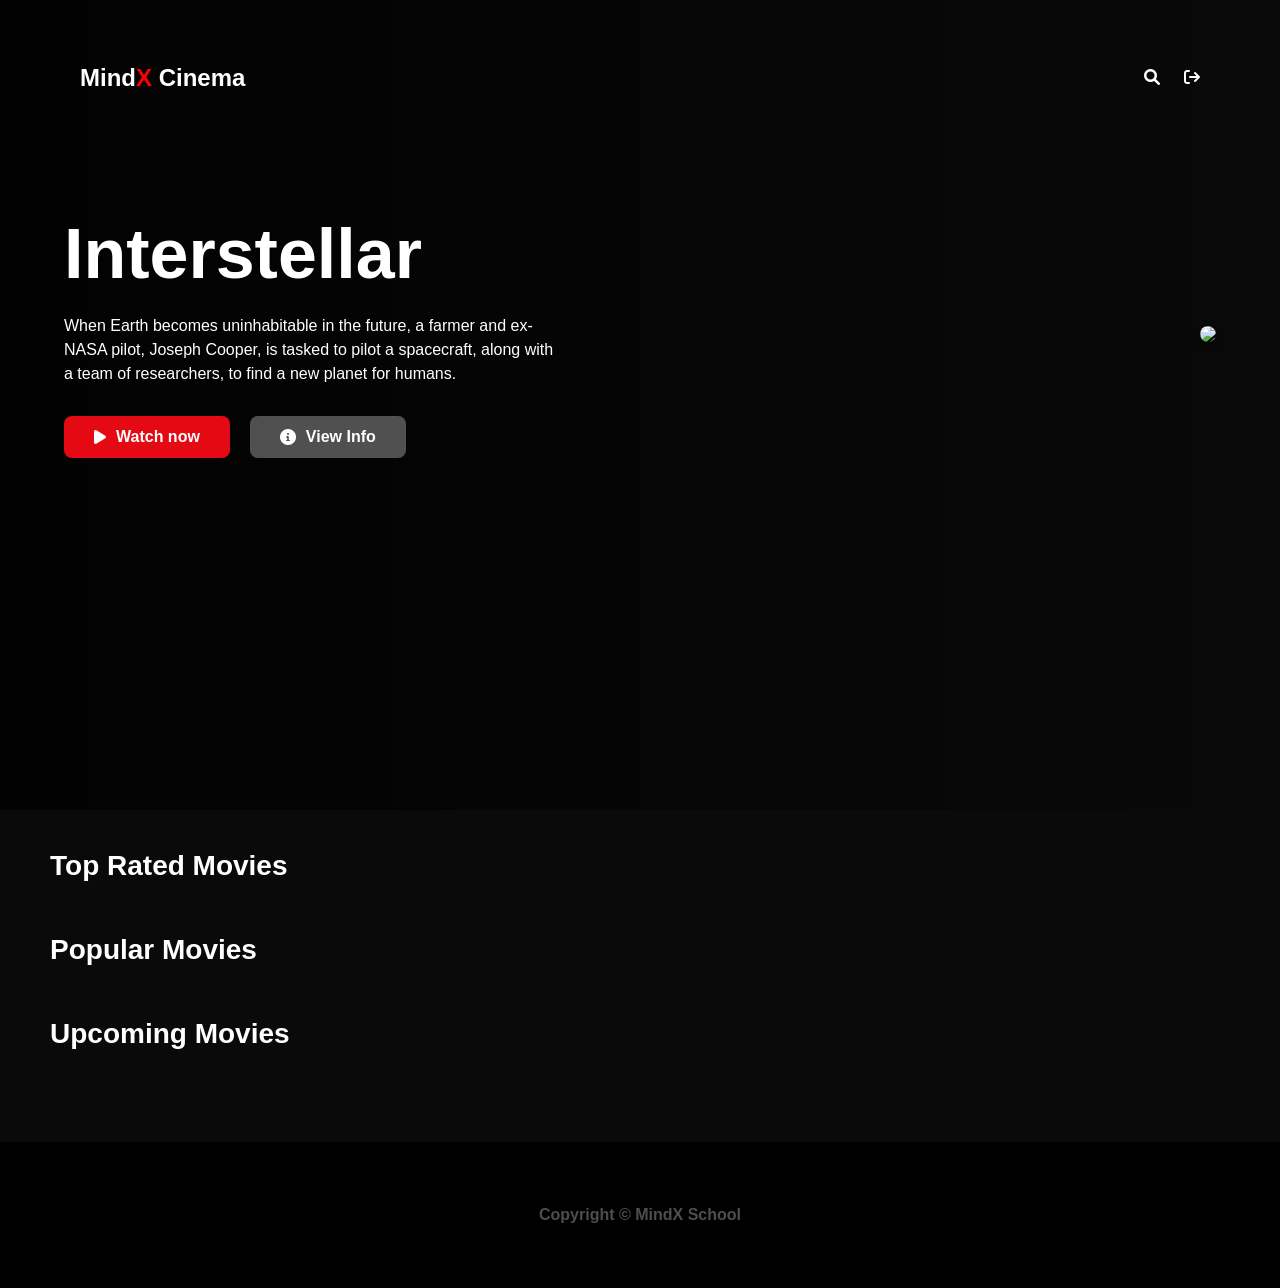
==== pages/index.html @ 05d29005 "first commit" ====
<!doctype html>
<html lang="en">
  <head>
    <meta charset="UTF-8" />
    <meta name="viewport" content="width=device-width, initial-scale=1.0" />
    <link
      rel="stylesheet"
      href="https://cdnjs.cloudflare.com/ajax/libs/font-awesome/6.0.0/css/all.min.css" />
    <title>MindX Cinema</title>
    <link rel="stylesheet" href="../style/index.css" />
    <link rel="stylesheet" href="../style/general.css" />
  </head>
  <body>
    <header class="hero">
      <nav class="navbar">
        <a href="index.html">
          <div class="logo">
            <h1>Mind<span>X</span> Cinema</h1>
          </div>
        </a>
        <div class="nav-icon">
          <a href="search.html">
            <i class="fa fa-solid fa-magnifying-glass" id="search-btn"></i
          ></a>
          <a href="login.html">
            <i
              class="fa fa-solid fa-arrow-right-from-bracket"
              id="logout-btn"></i>
          </a>
        </div>
      </nav>
      <div class="hero-content">
        <div class="hero-text">
          <h1>Interstellar</h1>
          <p>
            When Earth becomes uninhabitable in the future, a farmer and ex-NASA
            pilot, Joseph Cooper, is tasked to pilot a spacecraft, along with a
            team of researchers, to find a new planet for humans.
          </p>
          <div class="hero-button-container">
            <button class="btn-watch">
              <span class="fa-solid fa-play"></span> Watch now
            </button>
            <button class="btn-info">
              <span class="fa-solid fa-circle-info"></span> View Info
            </button>
          </div>
        </div>
        <div class="hero-poster">
          <img
            src="https://resizing.flixster.com/-XZAfHZM39UwaGJIFWKAE8fS0ak=/v3/t/assets/p10543523_p_v8_as.jpg" />
        </div>
      </div>
    </header>
    <main class="content">
      <section class="movie-section">
        <h2>Top Rated Movies</h2>
        <div class="movie-grid-4" id="top_rated"></div>
      </section>
      <section class="movie-section">
        <h2>Popular Movies</h2>
        <div class="movie-grid-4" id="popular"></div>
      </section>
      <section class="movie-section">
        <h2>Upcoming Movies</h2>
        <div class="movie-grid-4" id="upcoming"></div>
      </section>
    </main>
    <footer><p>Copyright © MindX School</p></footer>
    <script type="module" src="../javascript/index.js"></script>
    <script src="../javascript/general.js"></script>
  </body>
</html>
---- style/index.css ----
body {
  background-color: black;
  color: white;
  font-family: sans-serif;
}
.hero {
  background:
    linear-gradient(to right, rgba(0, 0, 0, 0.8), rgba(0, 0, 0, 0.1)),
    url("https://images6.alphacoders.com/651/651486.png") center/cover;
  height: 90vh;
  padding: 32px 64px;
}
.hero-content {
  margin-top: 90px;
  display: flex;
  align-items: center;
  justify-content: space-between;
  vertical-align: center;
  gap: 25px;
}
.hero-text {
  max-width: 500px;
}
.hero-text h1 {
  font-size: 70px;
  margin-bottom: 20px;
}
.hero-text p {
  line-height: 1.5;
  margin-bottom: 30px;
}
.hero-poster img {
  width: 300px;
  border-radius: 14px;
  box-shadow: 0 4px 6px rgba(0, 0, 0, 0.5);
}
.hero-button-container {
  display: flex;
  gap: 20px;
}
.hero-button-container button {
  padding: 12px 30px;
  border: none;
  border-radius: 8px;
  cursor: pointer;
  font-size: 16px;
  display: flex;
  align-items: center;
  gap: 10px;
}
.btn-watch {
  background-color: #e50914;
  color: white;
  transition: 0.2s;
  font-weight: bold;
}
.btn-watch:hover {
  background-color: #b20710;
}
.btn-info {
  background-color: rgba(255, 255, 255, 0.3);
  color: white;
  font-weight: bold;
  transition: 0.2s;
}
.btn-info:hover {
  background-color: rgba(255, 255, 255, 0.5);
}
---- style/general.css ----
.navbar {
  padding: 32px 16px;
  display: flex;
  justify-content: space-between;
  align-items: center;
}
a {
  text-decoration: none;
}
body {
  background-color: rgb(10, 10, 10);
  color: white;
  font-family: sans-serif;
}
.logo {
  font-weight: 800px;
  color: white;
}

.logo span {
  color: red;
}
.nav-icon i {
  color: white;
  text-decoration: none;
  margin-left: 20px;
  cursor: pointer;
  transition: 0.1s ease;
}
.nav-icon i:hover {
  transform: scale(1.5);
}
* {
  margin: 0px;
  padding: 0px;
  box-sizing: border-box;
}
footer {
  background-color: black;
  display: flex;
  justify-content: center;
  padding: 64px;
  font-weight: bold;
  color: rgb(78, 78, 78);
}
.black-bg {
  background-color: black;
}
.content {
  padding: 40px 50px;
}
.movie-section {
  margin-bottom: 32px;
}
.movie-section h2 {
  font-size: 28px;
  margin-bottom: 20px;
}
.movie-grid-4 {
  display: grid;
  grid-template-columns: repeat(4, 1fr);
  gap: 20px;
}

.movie-grid-5 {
  display: grid;
  grid-template-columns: repeat(5, 1fr);
  gap: 15px;
}
.movie-grid-4 .movie-card .img-container,
.movie-grid-5 .movie-card .img-container {
  overflow: hidden;
  box-sizing: border-box;
  object-fit: cover;
  border-radius: 14px;
  transition: 0.3s ease;
  box-shadow: 0 4px 8px rgba(0, 0, 0, 0.3);
}
.img-container-4 {
  height: 630px;
}
.img-container-5 {
  height: 500px;
}
.movie-grid-4 .movie-card img,
.movie-grid-5 .movie-card img {
  width: 100%;
  transition: 0.3s ease;
}
.movie-grid-4 .movie-card img:hover,
.movie-grid-5 .movie-card img:hover {
  transform: scale(1.05);
  box-shadow: 0 8px 16px rgba(0, 0, 0, 0.5);
}
.movie-grid-4 .movie-card h3,
.movie-grid-5 .movie-card h3 {
  text-decoration: none;
  color: white;
  margin-top: 10px;
  font-size: 18px;
  text-align: center;
}
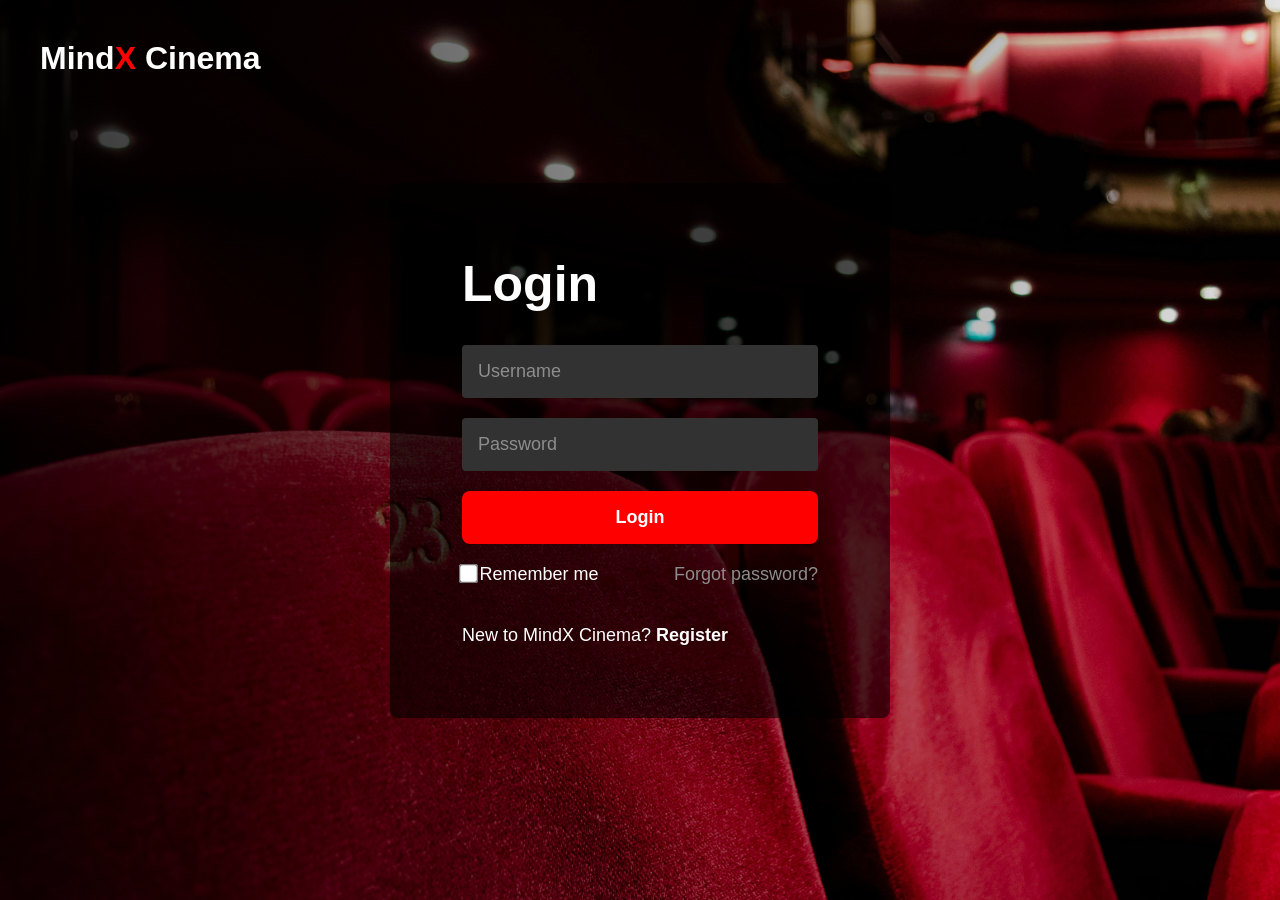
==== commit 0138255d: "moving html files to pages, redirect to index.html when lands on homepage" ====
--- a/pages/index.html
+++ b/pages/index.html
@@ -13,16 +13,19 @@
   <body>
     <header class="hero">
       <nav class="navbar">
-        <a href="index.html">
+        <a href="../pages/index.html">
           <div class="logo">
             <h1>Mind<span>X</span> Cinema</h1>
           </div>
         </a>
         <div class="nav-icon">
-          <a href="search.html">
+          <a href="../pages/search.html">
             <i class="fa fa-solid fa-magnifying-glass" id="search-btn"></i
           ></a>
-          <a href="login.html">
+          <a href="../pages/profile.html">
+            <i class="fa-regular fa-circle-user" id="profile-btn"></i
+          ></a>
+          <a href="../pages/login.html">
             <i
               class="fa fa-solid fa-arrow-right-from-bracket"
               id="logout-btn"></i>
--- a/style/index.css
+++ b/style/index.css
@@ -5,7 +5,7 @@
 }
 .hero {
   background:
-    linear-gradient(to right, rgba(0, 0, 0, 0.8), rgba(0, 0, 0, 0.1)),
+    var(--hero-gradient),
     url("https://images6.alphacoders.com/651/651486.png") center/cover;
   height: 90vh;
   padding: 32px 64px;
@@ -19,20 +19,24 @@
   gap: 25px;
 }
 .hero-text {
-  max-width: 500px;
+  width: 700px;
 }
 .hero-text h1 {
-  font-size: 70px;
+  font-size: 90px;
   margin-bottom: 20px;
 }
 .hero-text p {
+  text-align: justify;
+  font-size: 25px;
   line-height: 1.5;
   margin-bottom: 30px;
 }
+
 .hero-poster img {
-  width: 300px;
+  margin-right: 180px;
+  width: 350px;
   border-radius: 14px;
-  box-shadow: 0 4px 6px rgba(0, 0, 0, 0.5);
+  box-shadow: var(--box-shadow);
 }
 .hero-button-container {
   display: flex;
@@ -49,20 +53,20 @@
   gap: 10px;
 }
 .btn-watch {
-  background-color: #e50914;
+  background-color: var(--red-btn);
   color: white;
   transition: 0.2s;
   font-weight: bold;
 }
 .btn-watch:hover {
-  background-color: #b20710;
+  background-color: var(--red-btn-hover);
 }
 .btn-info {
-  background-color: rgba(255, 255, 255, 0.3);
+  background-color: var(--transparent-white);
   color: white;
   font-weight: bold;
   transition: 0.2s;
 }
 .btn-info:hover {
-  background-color: rgba(255, 255, 255, 0.5);
+  background-color: var(--transparent-white-hover);
 }
--- a/style/general.css
+++ b/style/general.css
@@ -1,3 +1,19 @@
+:root {
+  --hero-gradient: linear-gradient(
+    to right,
+    rgba(0, 0, 0, 0.8),
+    rgba(0, 0, 0, 0.1)
+  );
+  --box-shadow: 0 4px 6px rgba(0, 0, 0, 0.5);
+  --red-btn: #e50914;
+  --red-btn-hover: #b20710;
+  --transparent-white: rgba(255, 255, 255, 0.3);
+  --transparent-white-hover: rgba(255, 255, 255, 0.5);
+  --grey-one: rgb(41, 41, 41);
+  --grey-two: rgb(60, 60, 60);
+  --grey-three: rgb(150, 150, 150);
+}
+
 .navbar {
   padding: 32px 16px;
   display: flex;
@@ -100,3 +116,8 @@
   font-size: 18px;
   text-align: center;
 }
+.center {
+  display: flex;
+  justify-content: center;
+  align-items: center;
+}
